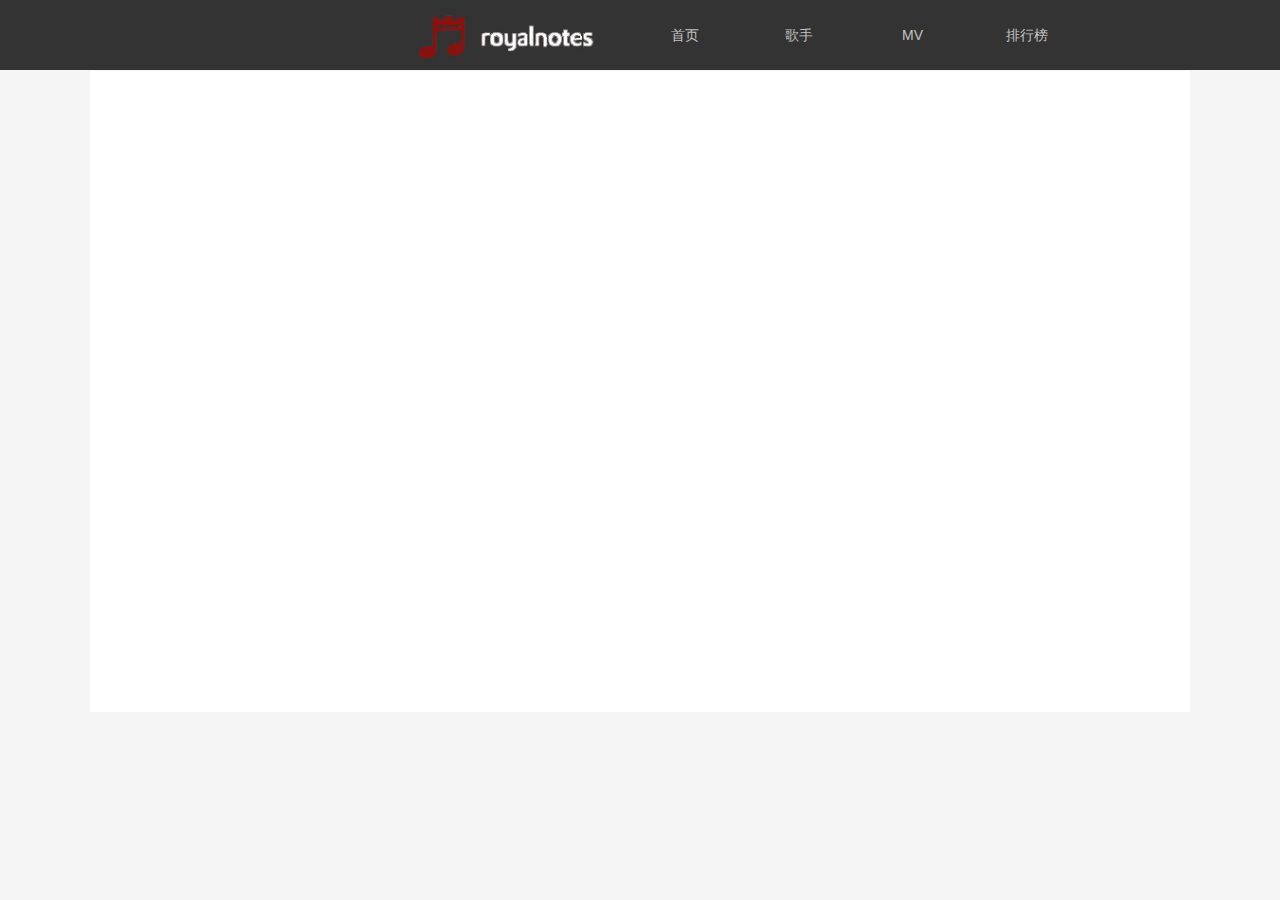
==== pages/mv.html @ 405019b5 "1.1" ====
<!DOCTYPE html>
<html lang="en">
<head>
    <meta charset="UTF-8">
    <meta http-equiv="X-UA-Compatible" content="IE=edge">
    <meta name="viewport" content="width=device-width, initial-scale=1.0">
    <title>MV</title>
    <link rel="stylesheet" href="../CSS/reset.css">
    <link rel="stylesheet" href="../CSS/style.css">
    <link rel="stylesheet" href="../CSS/common.css">
</head>
<body>
    <div class="main clear_fix">
        <header class="top clear_fix">
            <h1 class="logo fl">
                <img src="../images/new-logo.png" alt="">
            </h1>
            <ul class="my_nav ">
                <li >
                    <span>
                        <a href="../index.html">首页</a>
                    </span>
                </li>
                <li>
                    <span>
                        <a href="../pages/songer.html" >歌手</a>
                    </span>
                </li>
                <li>
                    <span>
                        <a href="../pages/mv.html">MV</a>
                    </span>
                </li>
                <li>
                    <span>
                        <a href="../pages/rank.html">排行榜</a>
                    </span>
                </li>
            </ul>

        </header>

        <div class="content">
               
        </div>
      
    </div>
</body>
</html>
---- CSS/style.css ----
a{
    color: inherit;
}

body{
    background-color: rgb(228, 228, 228);
}

.main{
    font-size: 12px;
    font-family: Arial, Helvetica, sans-serif;
}

.main .top{
    font-size: 14px;
    background-color: #333;
    height: 70px;
    line-height: 70px;

}
.main .top .logo{
    height:70px ;
}
.main .top .logo img{
    margin-left: 400px;
    height: 70px;
}
.main .top .my_nav{
    float: left;
}

.main .top .my_nav li{
    float: left;
    width: 94px;
    height: 70px;
    text-align: center;
    position:relative;
    background-position: right -300px;
    margin-left: 20px;
    color: #c2c2c2;
}



.main .top .my_nav li:hover{
    background-color: black;
    color: #fff;
}


.main .n_bg .bg{
    text-align: center;
    height: 400px;
    background-color: rgb(156,143,136,.3);
    overflow: hidden;
    position: relative;
}

.main .n_bg .left,
.main .n_bg .right{
    position: absolute;
    left: 0;
    top: 0;
    width: 40px;
    height: 70px;
    font-family: Arial, Helvetica, sans-serif;
    top: 0;
    bottom: 0;
    margin: auto;
    font-size: 4em;
    text-align: center;
    line-height: 70px;
    color: #fff;
}
.main .n_bg .left{
    left: 205px;
}
.main .n_bg .right{
    margin-left: 1273px;
}

.main .n_bg .left:hover,
.main .n_bg .right:hover{
    background-color: rgb(0, 0, 0,.5);
}
.main .n_bg .bg img{
    height: 400px;
}

.main .n_bg .g_songs .popmusic{
    font-size: 20px;
    margin-bottom: 10px;
    margin-left: 10px;
    font-weight: bold;
    
}
.main .n_bg .g_songs{
    width: 1028px;
    background-color: white;
    height: 560px;
    margin: 0 auto;
    border: 1px solid rgb(156,143,136);
}

.main .n_bg .g_songs ul li{
    height: 240px;
    width: 220px;
    float: left;
    margin: 10px 17px;
}

.main .n_bg .g_songs ul li span img{
    height: 220px;
    width: 220px;
}


.main .n_bg .g_songs ul li p{
    line-height: 20px ;
    text-align: center;
    display: block;
    font-size: 16px;
}

.main .n_bg .foot{
    height: 50px;
    background-color: #E4E4E4;
    border-top: 1px solid rgb(156,143,136);
}

.main .n_bg .foot p{
    text-align: center;
    font-size: 20px;
    line-height: 50px ;
}
---- CSS/common.css ----
body{
    background-color: rgb(245, 245, 245);
}
.content{
    margin: 0 auto;
    width: 1100px;
    background-color: #fff;
    height: 641px;
    border: 1px solid rgb(245, 245, 245);
    position: relative;
}

.content .image{
    position: absolute;
    left: 150px;
    top: 50px;
}
.content .image img{
    width: 260px;
    height: 260px;
}

.content .cnt{
    position: absolute;
    left: 500px;
    top:50px;
}

.content .cnt .hd{
    font-size: 32px;
}
.content .cnt .hd i{
    font-size: 12px;
    background-color: rgb(210, 26, 26);
    color:#fff;
    display: inline-block;
    width: 54px;
    height: 24px;
    line-height: 24px;
    text-align: center;
}

.content .cnt .dec{
    color: #999;
    margin: 25px 0;
    font-size: 12px;

}

.content .cnt .dec a{
    color: #0c73c2;
}

.content .cnt .dec a:hover{
    text-decoration: underline;
}

.content .cnt .m-info{
    margin-top: 35px;
    font-size: 16px;
}

.content .cnt .m-info .play{
    border: 1px solid white;
    color: white;
    line-height: 45px;
    background-color: rgb(88,159,224);
    width: 60px;
    height: 45px;
    display: block;
    float: left;
    text-align: center;
    white-space: nowrap;
}

.content .cnt .m-info .anp{
    border: 1px solid rgb(205, 205, 205);
    color: #000;
    line-height: 45px;
    background-color: rgb(249,249,249);
    width: 60px;
    height: 45px;
    display: block;
    float: left;
    text-align: center;
    white-space: nowrap;
    margin-left: 10px;
}

.content .cnt .lyric{
    height: auto;
    margin-top: 23px;
    line-height: 23px;
    display: inline-block;
}

.content .cnt .lyric2{
    height: auto;
    margin-top: 23px;
    line-height: 23px;
    display: inline-block;
    margin-left: 20px;
}
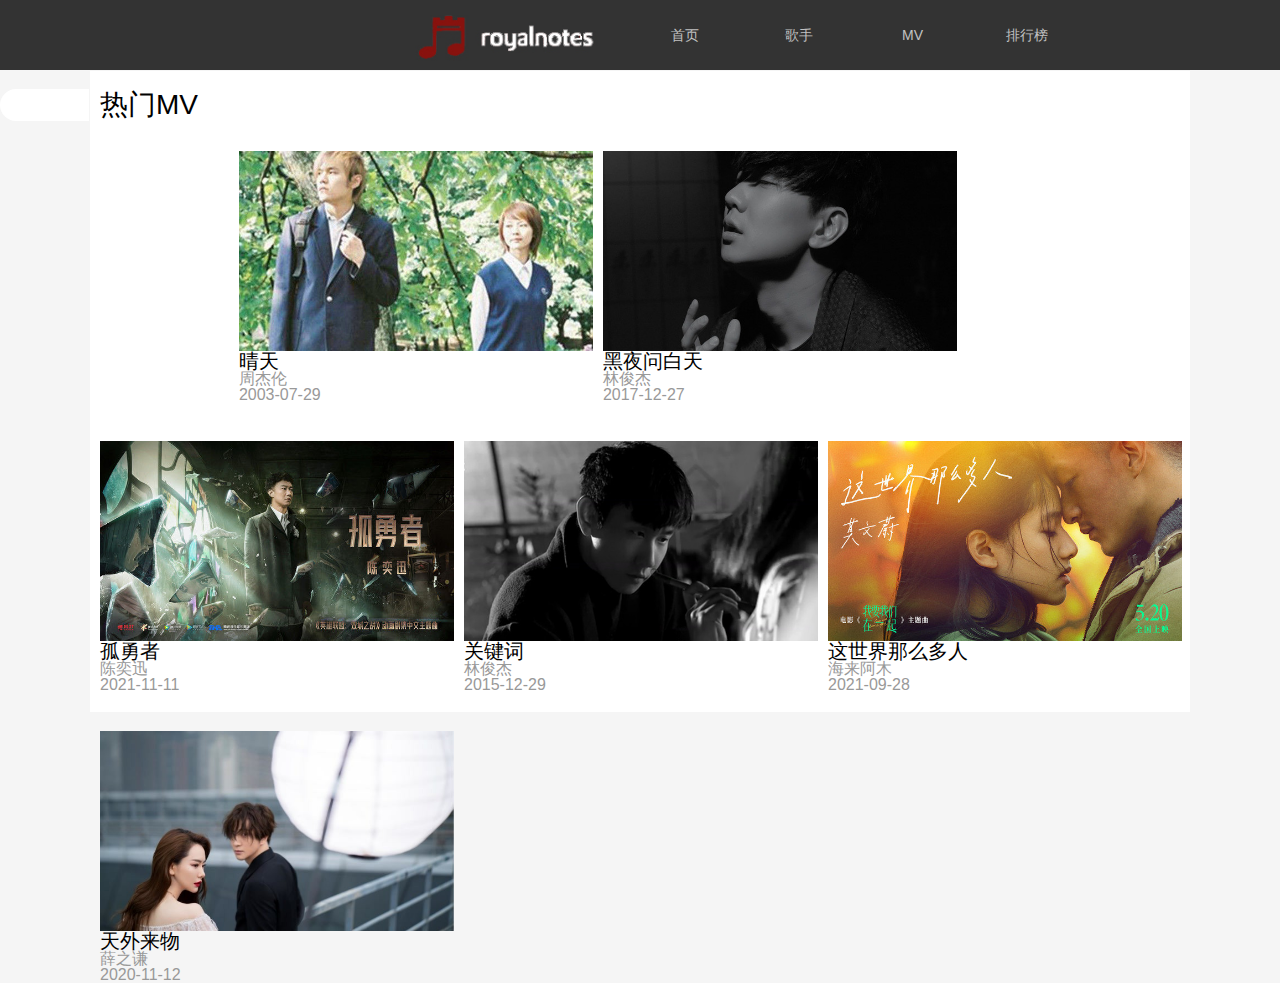
==== commit bc74b512: "1.5" ====
--- a/pages/mv.html
+++ b/pages/mv.html
@@ -8,9 +8,11 @@
     <link rel="stylesheet" href="../CSS/reset.css">
     <link rel="stylesheet" href="../CSS/style.css">
     <link rel="stylesheet" href="../CSS/common.css">
+    <script src="../js/fun.js"></script>
 </head>
 <body>
     <div class="main clear_fix">
+        <audio src="../sounds/夜曲.mp3" id="yequ"></audio>
         <header class="top clear_fix">
             <h1 class="logo fl">
                 <img src="../images/new-logo.png" alt="">
@@ -37,11 +39,50 @@
                     </span>
                 </li>
             </ul>
-
+            <form action="">
+                <input type="text" name="" id="" value="">
+                <input type="submit" name="" id="" value="搜索" onclick="nofun()">
+            </form>
         </header>
 
         <div class="content">
-               
+            <h2>热门MV</h2>
+               <div class="videos">
+                   <a href="#"><img src="../images/mvs/qt.jpg" alt=""></a>
+                   <a href="#">晴天</a><br>
+                    <a href="#" style="color: #999;font-size: 16px">周杰伦</a>
+                    <p>2003-07-29</p>
+               </div>
+               <div class="videos">
+                <a href="#"><img src="../images/mvs/hywbt.jpg" alt=""></a>
+                   <a href="#">黑夜问白天</a><br>
+                    <a href="#" style="color: #999;font-size: 16px">林俊杰</a>
+                    <p>2017-12-27</p>
+            </div>
+            <div class="videos">
+                <a href="#"><img src="../images/mvs/gyz.jpg" alt=""></a>
+                   <a href="#">孤勇者</a><br>
+                    <a href="#" style="color: #999;font-size: 16px">陈奕迅</a>
+                    <p>2021-11-11</p>
+            </div>
+            <div class="videos">
+                <a href="#"><img src="../images/mvs/gjc.jpg" alt=""></a>
+                   <a href="#">关键词</a><br>
+                    <a href="#" style="color: #999;font-size: 16px">林俊杰</a>
+                    <p>2015-12-29</p>
+            </div>
+            <div class="videos">
+                <a href="#"><img src="../images/mvs/zsjnmdr.jpg" alt=""></a>
+                <a href="#">这世界那么多人</a><br>
+                 <a href="#" style="color: #999;font-size: 16px">海来阿木</a>
+                 <p>2021-09-28</p>
+            </div>
+            <div class="videos">
+                <a href="#"><img src="../images/mvs/twlw.jpg" alt=""></a>
+                <a href="#">天外来物</a><br>
+                 <a href="#" style="color: #999; font-size: 16px">薛之谦</a>
+                 <p>2020-11-12</p>
+            </div>
         </div>
       
     </div>
--- a/CSS/style.css
+++ b/CSS/style.css
@@ -29,6 +29,15 @@
     float: left;
 }
 
+.main .top form{
+    float: left
+}
+
+.main .top form input{
+    height: 30px;
+    background-color: #fff;
+    border-radius:50px;
+}
 .main .top .my_nav li{
     float: left;
     width: 94px;
--- a/CSS/common.css
+++ b/CSS/common.css
@@ -15,6 +15,12 @@
     left: 150px;
     top: 50px;
 }
+
+.content .imagelo{
+    position: absolute;
+    left: 200px;
+    top: 50px;
+}
 .content .image img{
     width: 260px;
     height: 260px;
@@ -46,7 +52,12 @@
     font-size: 12px;
 
 }
-
+.content h2{
+    position: absolute;
+    top: 20px;
+    left: 10px;
+    font-size: 28px;
+}
 .content .cnt .dec a{
     color: #0c73c2;
 }
@@ -73,6 +84,25 @@
     white-space: nowrap;
 }
 
+.content .head
+{
+    margin: 0 auto;
+    width: 600px;
+    height: 250px;
+    border-bottom: 2px solid red;
+}
+
+.content .head .ttt{
+    position: absolute;
+    top: 230px;
+    left: 200px;
+    font-size: 20px;
+    font-weight: bolder;
+}
+.content .cnt .hotsong{
+    margin-top: 20px;
+    font-size: 16px;
+}
 .content .cnt .m-info .anp{
     border: 1px solid rgb(205, 205, 205);
     color: #000;
@@ -102,3 +132,111 @@
     margin-left: 20px;
 }
 
+.content .videos
+{
+    width: 354px;
+    height: 210px;
+    margin-left:10px;
+    margin-top: 80px;
+    float: left;
+}
+
+.content .videos img{
+    width: 354px;
+    height:200px;
+}
+
+.content .videos img:hover{
+
+    width: 356px;
+    height:202px;
+}
+.content .videos a{
+    width: 250px;
+    height: 250px;
+    font-size: 20px;
+    color: #000;
+
+}
+
+.content .videos a:hover{
+    text-decoration: underline;
+    
+}
+
+.content .videos{
+    font-size: 16px;
+    color: #999;
+}
+
+.content .songss{
+    margin: 0 auto;
+    width: 600px;
+}
+.content tbody td,
+.content .songss  th{
+    height: 38px;
+    background-color: #f7f7f7;
+    background-position: 0 0;
+    background-repeat: repeat-x;
+    vertical-align: top;
+    text-align: left;
+    font-weight: normal;
+    color: #666;
+    line-height: 38px;
+}
+.content .songss  th p{
+    margin-left: 5px;
+}
+.content .songss  .w1
+{
+    width: 77.5px;
+    border-right: 1px solid rgb(102,102,102,0.3);
+    border-left: 1px solid rgb(102,102,102,0.3);
+    border-bottom: 1px solid rgb(102,102,102,0.3);
+}
+
+.content .songss  .w2{
+    width: 326px;
+    border-right: 1px solid rgb(102,102,102,0.3);
+    border-bottom: 1px solid rgb(102,102,102,0.3);
+}
+
+.content .songss  .w3{
+    width: 91px;
+    border-right: 1px solid rgb(102,102,102,0.3);
+    border-bottom: 1px solid rgb(102,102,102,0.3);
+}
+
+.content .songss  .w4{
+    width: 177px;
+    border-right: 1px solid rgb(102,102,102,0.3);
+    border-bottom: 1px solid rgb(102,102,102,0.3);
+}
+
+.content tbody td .hd{
+    text-align: center;
+}
+
+.content tbody td .tt p{
+    display: inline-block;
+    line-height: 50px;
+}
+
+.content tbody td .tt img
+{
+    width: 40px;
+}
+.content tbody td .txt1{
+    line-height: 50px;
+}
+
+.content tbody td a{
+    line-height: 50px;
+}
+.content tbody td a:hover{
+    text-decoration: underline;
+}
+
+
+
